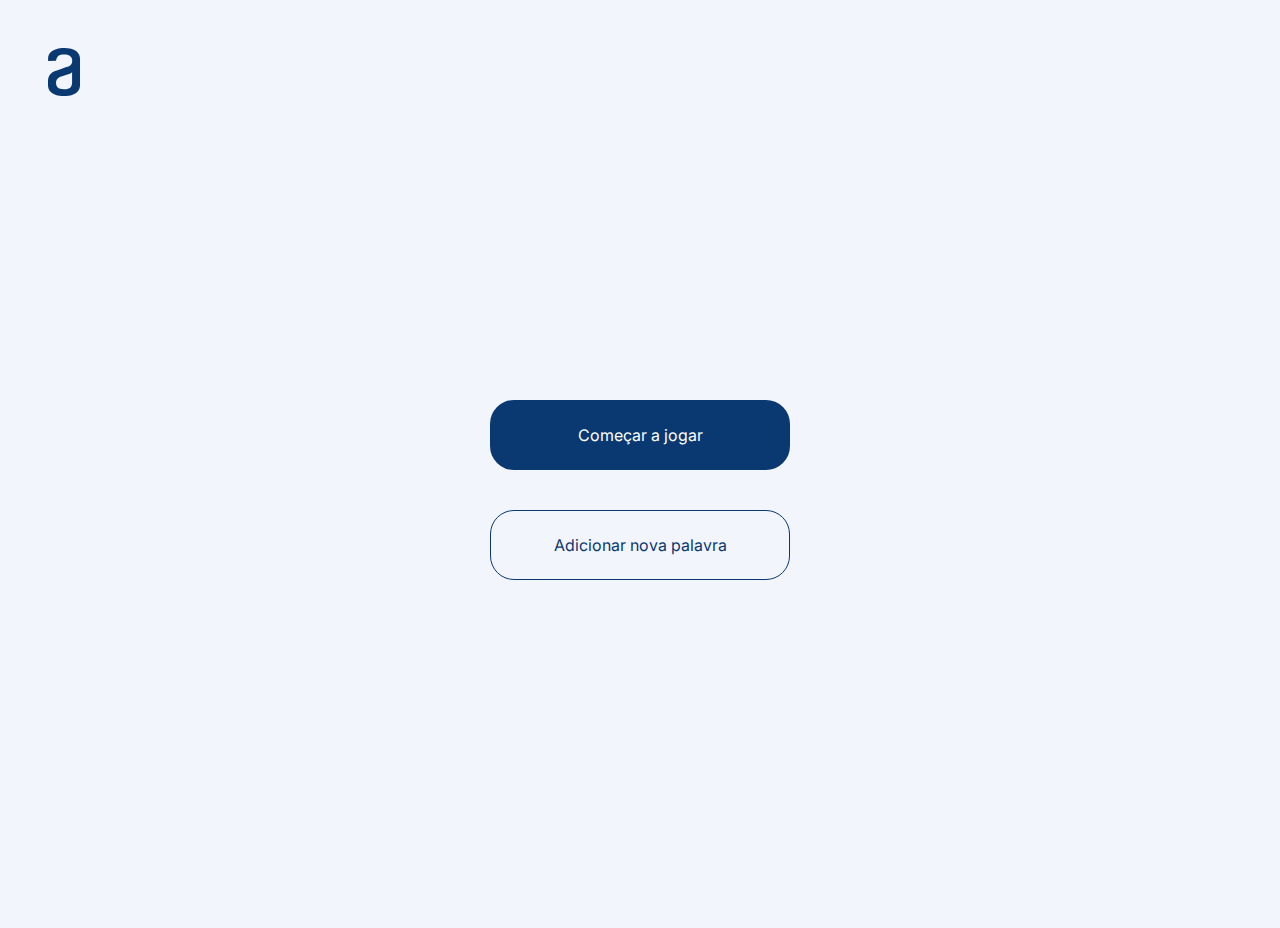
==== index.html @ 0db25654 "Initial layout and pages" ====
<!DOCTYPE html>
<html lang="en">
  <head>
    <meta charset="UTF-8" />
    <meta http-equiv="X-UA-Compatible" content="IE=edge" />
    <meta name="viewport" content="width=device-width, initial-scale=1.0" />
    <link
      href="https://fonts.googleapis.com/css2?family=Inter:wght@400;700&display=swap"
      rel="stylesheet"
    />
    <link rel="stylesheet" href="styles.css" />
    <title>Jogo da forca</title>
  </head>
  <body>
    <div>
      <a href="index.html"><img src="/assets/alura-logo.svg" alt="" /></a>
    </div>
    <div class="menu-buttons-container">
      <button class="button-blue">
        <a href="game.html"> Começar a jogar</a>
      </button>
      <button class="button-light">
        <a href="new-words.html">Adicionar nova palavra</a>
      </button>
    </div>
  </body>
</html>
---- styles.css ----
/* home */
*,
a {
  font-family: "Inter", sans-serif;
  text-decoration: none;
}

body {
  background-color: #f3f5fc;
  padding: 20px;
}

@media (min-width: 768px) {
  body {
    padding: 40px;
  }
}

.menu-buttons-container {
  margin: 300px auto;
  height: 180px;
  display: flex;
  flex-direction: column;
  align-items: center;
  justify-content: space-between;
}

button {
  width: 300px;
  height: 70px;
  border-radius: 24px;
  border: none;
  font-size: 16px;
  transition: transform 250ms;
}

button:hover {
  transform: scale(1.2);
}

.button-blue {
  background-color: #0a3871;
  color: #ffffff;
}

.button-blue a {
  color: #ffffff;
}

.button-light {
  background-color: #f3f5fc;
  border: solid 1px #0a3871;
  color: #0a3871;
}

.button-light a {
  color: #0a3871;
}

/* page add new words */

input {
  font-size: 28px;
  border: none;
  background-color: #f3f5fc;
}

input::placeholder {
  color: #0a3871;
}

.input-container {
  height: 600px;
  margin: 100px auto;
  display: flex;
  flex-direction: column;
  align-items: center;
  justify-content: space-between;
}

.input-buttons-container {
  height: 160px;
  display: flex;
  flex-direction: column;
  justify-content: space-between;
  align-items: center;
}

@media (min-width: 768px) {
  .input-container {
    width: 700px;
    height: 600px;
    justify-content: space-between;
    margin: 100px auto;
  }

  .input-buttons-container {
    width: 650px;
    flex-direction: row;
  }
}
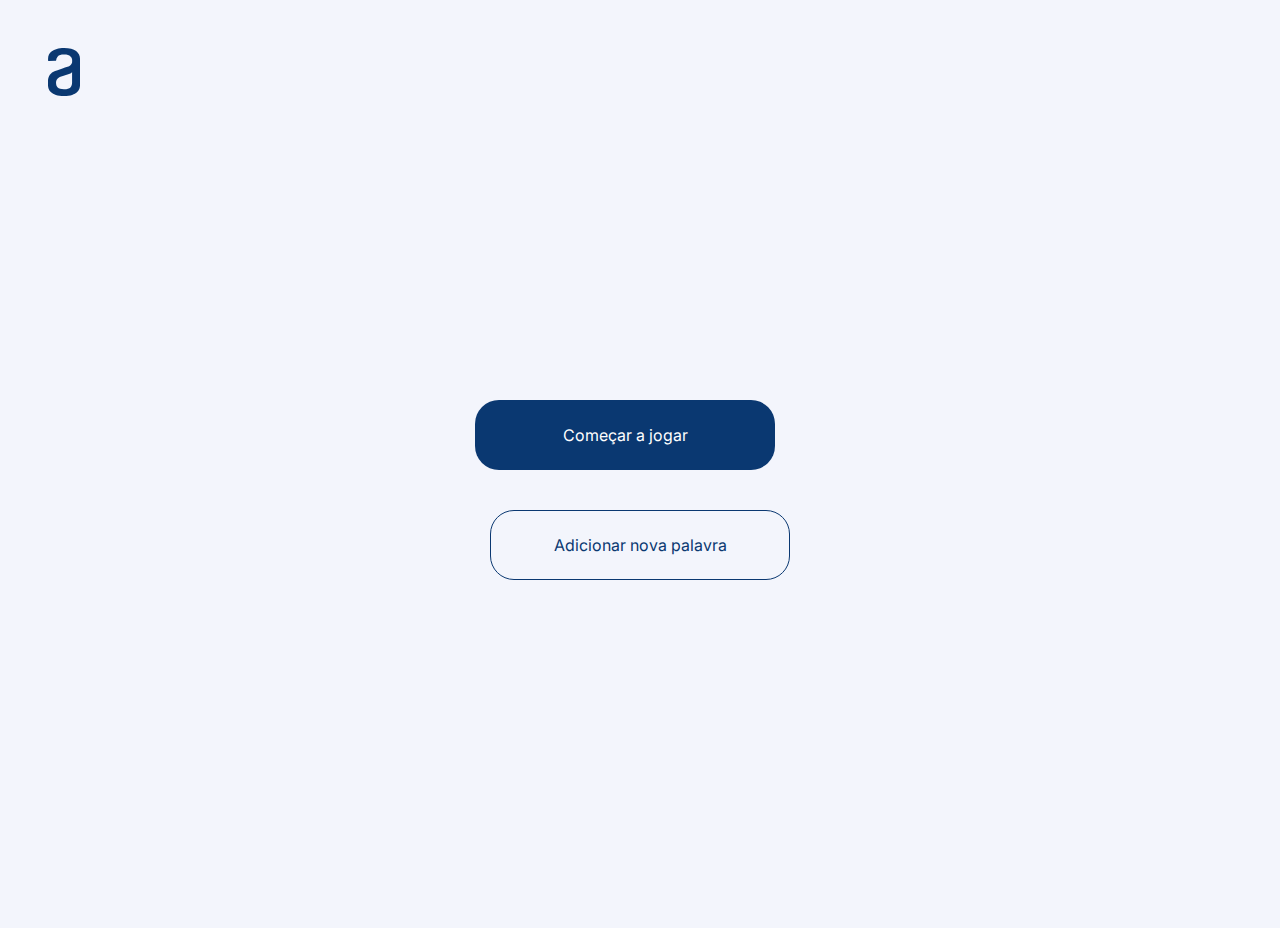
==== commit cb5ab025: "Buttons add new word and cancel" ====
--- a/index.html
+++ b/index.html
@@ -16,12 +16,11 @@
       <a href="index.html"><img src="/assets/alura-logo.svg" alt="" /></a>
     </div>
     <div class="menu-buttons-container">
-      <button class="button-blue">
-        <a href="game.html"> Começar a jogar</a>
-      </button>
+      <button class="button-blue" onclick="startGame()">Começar a jogar</button>
       <button class="button-light">
         <a href="new-words.html">Adicionar nova palavra</a>
       </button>
     </div>
+    <script src="index.js"></script>
   </body>
 </html>
--- a/styles.css
+++ b/styles.css
@@ -43,6 +43,12 @@
   color: #ffffff;
 }
 
+@media (min-width: 768px) {
+  .button-blue {
+    margin-right: 30px;
+  }
+}
+
 .button-blue a {
   color: #ffffff;
 }
@@ -78,7 +84,7 @@
   justify-content: space-between;
 }
 
-.input-buttons-container {
+.control-buttons-container {
   height: 160px;
   display: flex;
   flex-direction: column;
@@ -88,14 +94,45 @@
 
 @media (min-width: 768px) {
   .input-container {
-    width: 700px;
+    width: 100%;
     height: 600px;
-    justify-content: space-between;
+    justify-content: space-evenly;
     margin: 100px auto;
   }
 
-  .input-buttons-container {
-    width: 650px;
+  .control-buttons-container {
+    margin: 0 auto;
+    max-width: 1000px;
     flex-direction: row;
+    align-items: center;
+    justify-content: space-evenly;
   }
 }
+
+/* game page */
+
+.canvas-container {
+  text-align: center;
+}
+
+.right-letters,
+.wrong-letters {
+  display: flex;
+  justify-content: center;
+  margin: 20px 0;
+}
+
+.right-letters p {
+  font-size: 48px;
+  color: #0a3871;
+  text-transform: capitalize;
+  border-bottom: solid 2px #0a3871;
+  margin: 0 5px;
+}
+
+.wrong-letters p {
+  font-size: 24px;
+  color: #0a3871;
+  text-transform: capitalize;
+  margin: 0 5px;
+}
